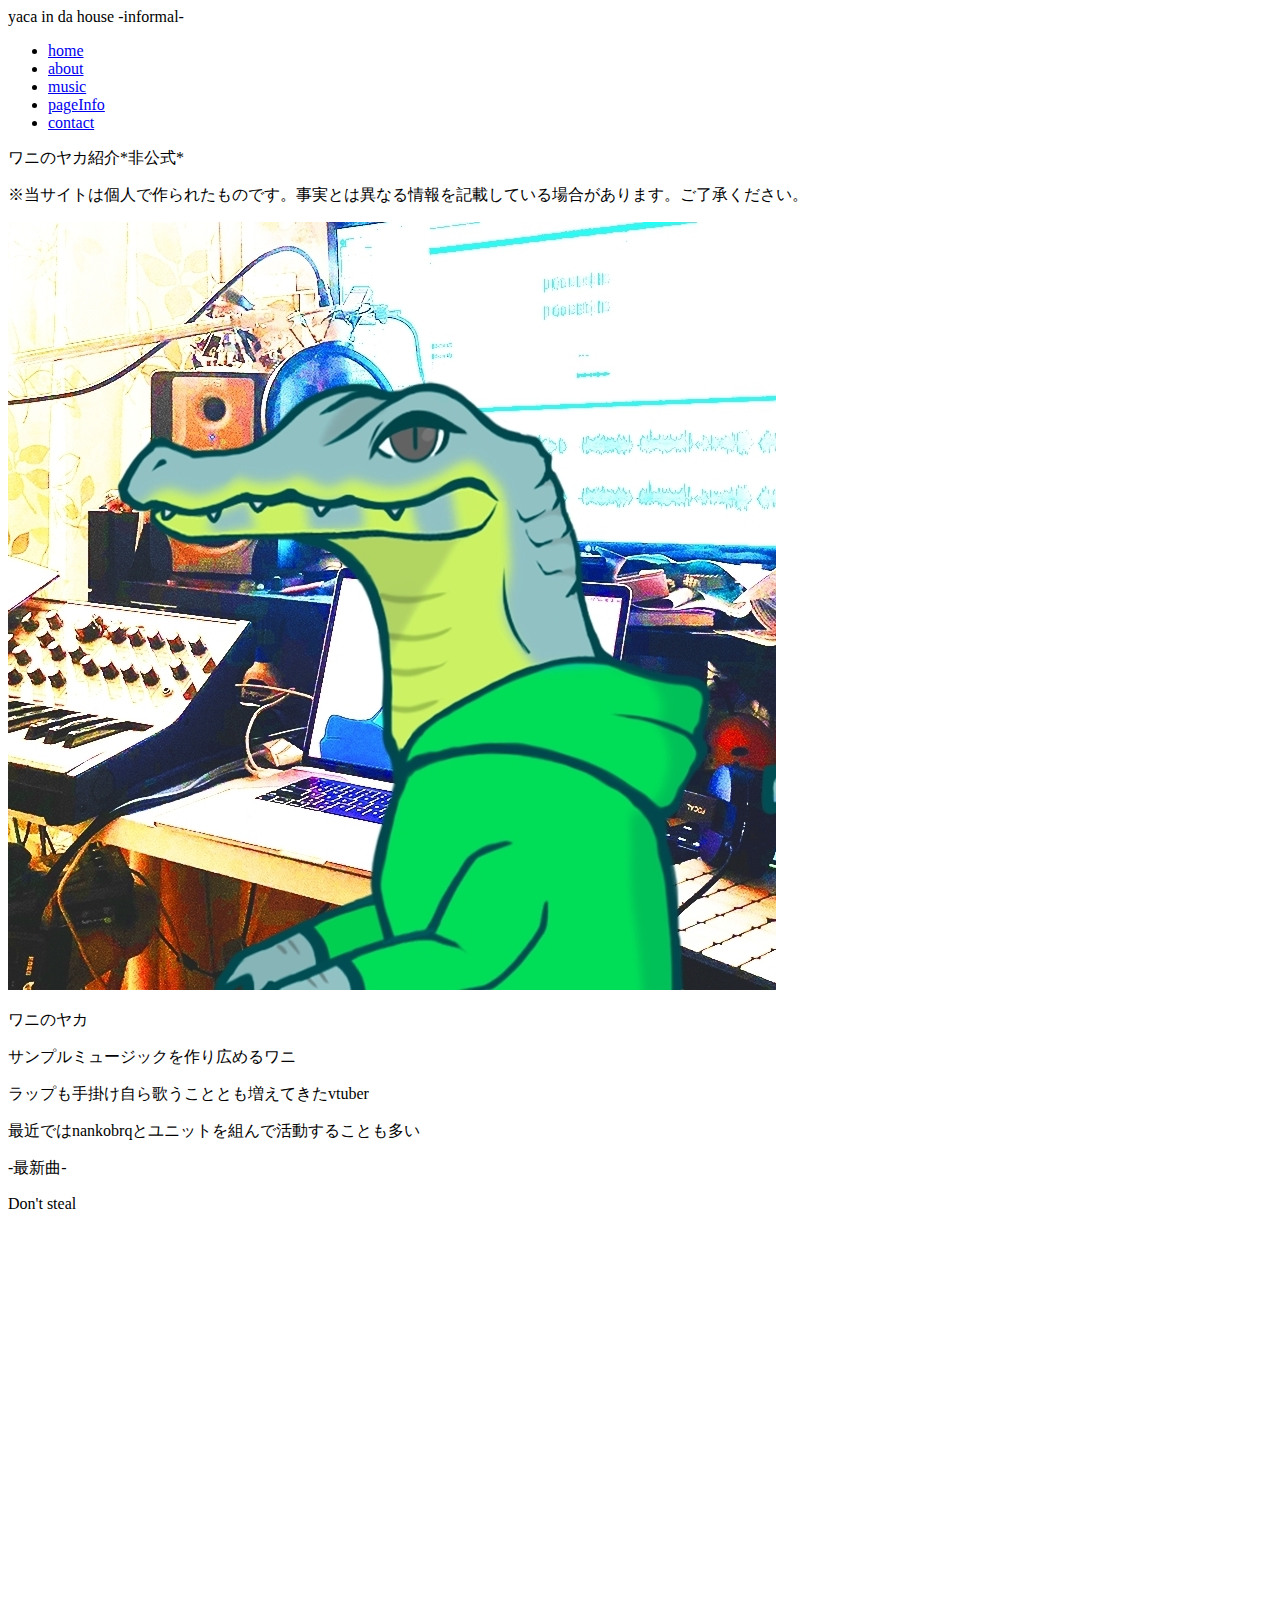
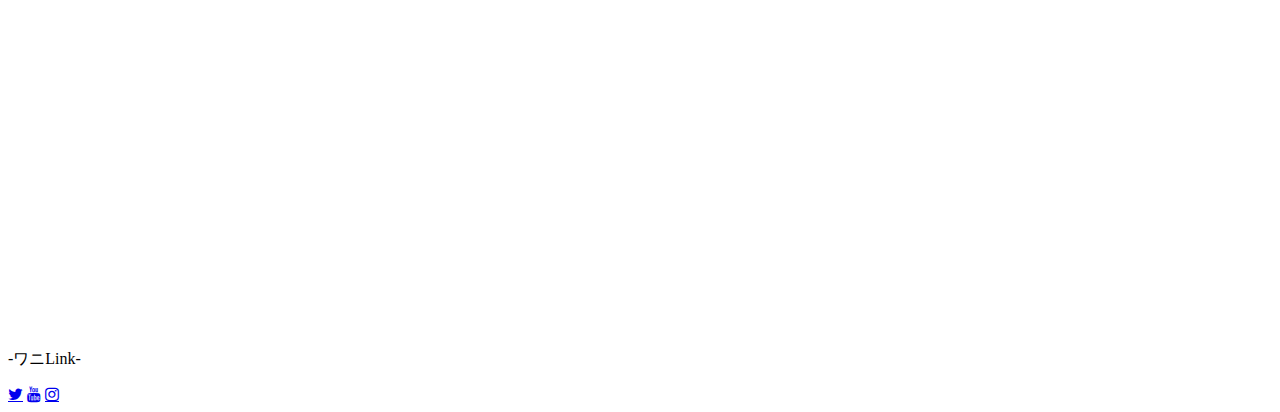
==== index.html @ 5b5155b9 "Rename home.html to index.html" ====
<!DOCTYPE html>

<html>

<head>
  <meta charset="UTF-8">
  <title>yaca in da house **informal site**</title>
  <link rel="stylesheet" href="yaca.css">
  <link rel="stylesheet" href="//maxcdn.bootstrapcdn.com/font-awesome/4.5.0/css/font-awesome.min.css">
  <script src="jquery-3.5.1.min.js"></script>

</head>

<body>
  <div class="header container">
    <div class="header_menu">
      <div class="header_title">yaca in da house -informal-</div>
      <ul class="menu">
        <li><a class="home link" href="/yacaWb/home/yaca.html">home</a></li>
        <li><a class="about link" href="/yacaWb/about/about.php">about</a></li>
        <li><a class="music link" href="/yacaWb/music/music.php">music</a></li>
        <li><a class="page link" href="/yacaWb/pageInfo/pageInfo.php">pageInfo</a></li>
        <li><a class="quesitionFrom link" href="/yacaWb/contact/questionForm.php">contact</a></li>
      </ul>
    </div>
    <p class="site_title">
        ワニのヤカ紹介*非公式*
      </p>
    <p class="alert container">※当サイトは個人で作られたものです。事実とは異なる情報を記載している場合があります。ご了承ください。</p>
  </div>
  <div class="main">
    <div class="yaca_pr scroll-fade">
      <img class="yaca_icon" src="/yacaWb/yacaImg/yaca_icon.jpg">
      <p class="yaca_name container">ワニのヤカ</p>
      <p class="yaca_text container">サンプルミュージックを作り広めるワニ</p>
      <p class="yaca_text container">ラップも手掛け自ら歌うこととも増えてきたvtuber</p>
      <p class="yaca_text container">最近ではnankobrqとユニットを組んで活動することも多い</p>
    </div>

    <div class="least_sing">
      <p class="least_sing_line container title">-最新曲-</p>
      <p class="least_sing_title container">Don't steal</p>
      <div class="youtube_share">
        <iframe width="1000" height="700" src="https://www.youtube.com/embed/iKGhZeHnCLU" frameborder="0" allow="accelerometer; autoplay; clipboard-write; encrypted-media; gyroscope; picture-in-picture" allowfullscreen class="leastMovie"></iframe>
      </div>
    </div>

  </div>

  <script type="module">
    import scrollFade from './scrollFade.js'; $(function () {
      var effect_pos = 300; // 画面下からどの位置でフェードさせるか(px)
      var effect_move = 50; // どのぐらい要素を動かすか(px)
      var effect_time = 800; // エフェクトの時間(ms) 1秒なら1000

      // フェードする前のcssを定義
      $('.scroll-fade').css({
        opacity: 0,
        transform: 'translateY(' + effect_move + 'px)',
        transition: effect_time + 'ms'
      });

      // スクロールまたはロードするたびに実行
      $(window).on('scroll load', function () {
        var scroll_top = $(this).scrollTop();
        var scroll_btm = scroll_top + $(this).height();
        effect_pos = scroll_btm - effect_pos;

        // effect_posがthis_posを超えたとき、エフェクトが発動
        $('.scroll-fade').each(function () {
          var this_pos = $(this).offset().top;
          if (effect_pos > this_pos) {
            $(this).css({
              opacity: 1,
              transform: 'translateY(0)'
            });
          }
        });
      });
    });
  </script>
</body>


<footer>
  <p class="link_messe">-ワニLink-</p>
  <div class="linkbtn">
    <a href="https://twitter.com/c_yaca" class="fa fa-twitter twitter_btn"></a>
    <a href="https://www.youtube.com/channel/UCnp8kxpT6Z978ZEMVFn58nw" class="fa fa-youtube youtube_btn"></a>
    <a href="#" class="fa fa-instagram insta_btn"></a>

  </div>
</footer>

</html>
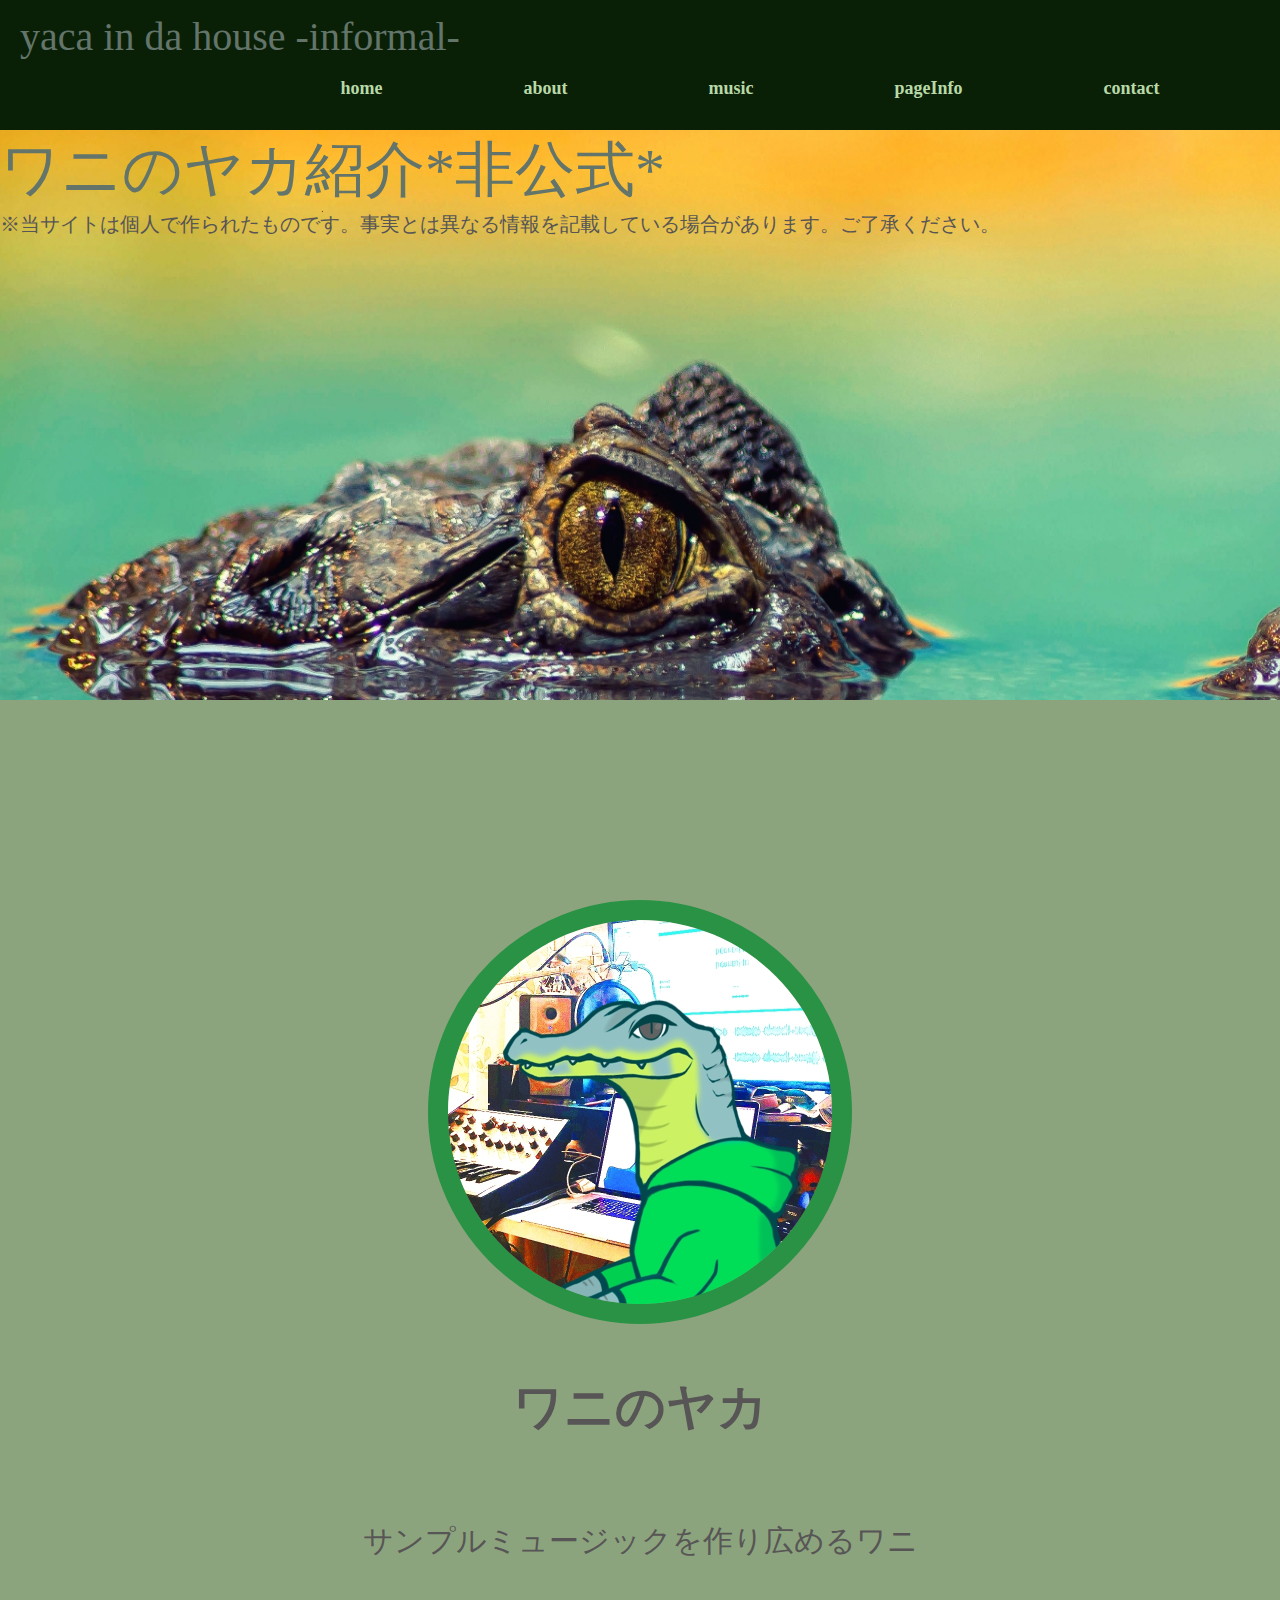
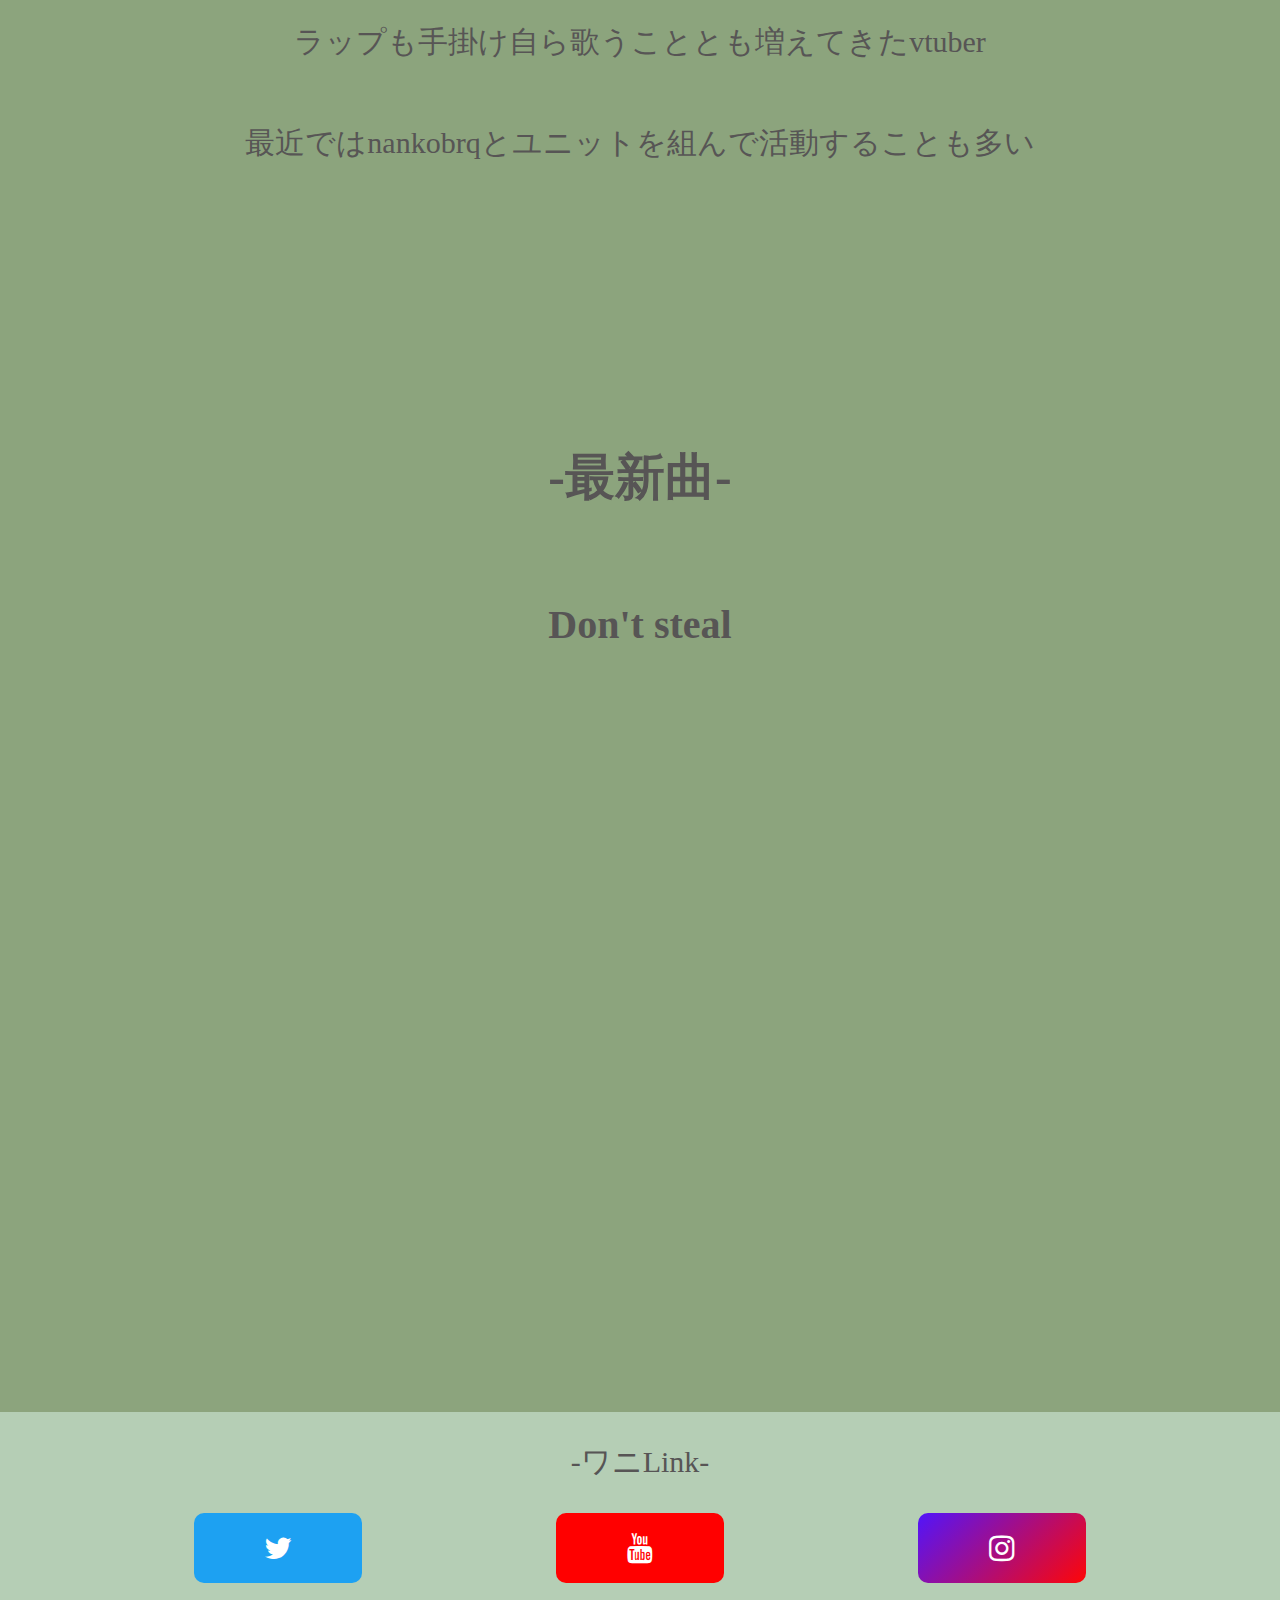
==== commit fbf284f6: "Update index.html" ====
--- a/index.html
+++ b/index.html
@@ -5,7 +5,7 @@
 <head>
   <meta charset="UTF-8">
   <title>yaca in da house **informal site**</title>
-  <link rel="stylesheet" href="yaca.css">
+  <link rel="stylesheet" href="/yacaWb/home/yaca.css">
   <link rel="stylesheet" href="//maxcdn.bootstrapcdn.com/font-awesome/4.5.0/css/font-awesome.min.css">
   <script src="jquery-3.5.1.min.js"></script>
 
--- a/yacaWb/home/yaca.css
+++ b/yacaWb/home/yaca.css
@@ -0,0 +1,184 @@
+a {
+  font-weight: bold;
+  text-decoration: none;
+}
+
+li {
+  list-style: none;
+}
+
+body {
+  margin: 0;
+}
+
+.container {
+   color: #575555;
+   font-family: Bold Italic;
+   font-size: 30px;
+}
+
+.title {
+  font-size: 40px;
+  font-weight: 800;
+}
+
+.top {
+  order: -1;
+  flex: 1 0 100%;
+  text-align: center;
+}
+
+.header {
+  width: 100%;
+}
+
+.header_title{
+  font-family: Bold Italic;
+  color: #63756B;
+  font-size: 40px;
+  padding-left: 20px;
+  padding-top: 1%;
+  flex-basis: 50%;
+  margin: 0;
+}
+
+
+.header_menu {
+  height: 130px;
+  background-color: #0A2006;
+  font-size: 18px;
+}
+
+.menu {
+  display: flex;
+  padding-left: 25%;;
+  justify-content: space-around;
+  flex-basis: 10px;
+}
+
+.menu li {
+  padding-right: 100px;
+  margin: center;
+}
+
+.link {
+  color: #B8D9A7;
+}
+
+.menu li a:hover{
+  background-color: rgba(255, 255, 255, 0.3);
+  color: white;
+}
+
+.header{
+  height: 700px;
+  width: 100%;
+  background-image: url(/yacaWb/yacaImg/yaca_back.jpg);
+  background-size: 100% 700px;
+
+}
+
+.site_title {
+  font-family: Bold Italic;
+  color: #63756B;
+  font-size: 60px;
+  text-align: left;
+  margin: 0;
+}
+
+.alert {
+  margin:0;
+  font-size: 20px;
+}
+
+.main {
+  padding-top: 200px;
+  background-color: #8CA47D;
+}
+
+.yaca_pr {
+  display: flex;
+  flex-direction: column;
+  justify-content: space-around;
+  align-items: center;
+}
+
+
+.yaca_icon {
+  border-radius: 50%;
+  border: 20px solid #2A9245;
+  width: 30%;
+}
+
+.yaca_name {
+  font-size: 50px;
+  font-weight: bold;
+}
+
+.yaca_text{
+  font-size: 30px;
+}
+
+.least_sing {
+  padding-top: 200px;
+  display: flex;
+  flex-direction: column;
+  justify-content: space-around;
+  align-items: center;
+}
+
+.least_sing_line {
+  font-size: 50px;
+}
+
+.least_sing_title {
+  font-size: 40px;
+  font-weight: bold;
+}
+
+.leastMovie {
+  padding-bottom: 20px;
+  border-radius: 8px;
+}
+
+
+footer {
+  background-color: #B5CEB5;
+  display: flex;
+  flex-direction: column;
+}
+
+.link_messe {
+  width: 100%;
+  font-size: 30px;
+  color: #575555;
+  font-family: Bold Italic;
+  text-align: center;
+}
+
+.linkbtn {
+  display: flex;
+  justify-content: space-evenly;
+  padding-bottom: 50px;
+  text-align: center;
+}
+
+.linkbtn a {
+  border-radius: 10px;
+  padding: 20px 20px;
+  color: white;
+  font-size: 30px;
+  width: 10%;
+}
+
+.insta_btn {
+  background: linear-gradient(135deg, #5115FB,#FF0606);
+}
+
+.twitter_btn {
+  background-color: #1da1f2;
+}
+
+.youtube_btn {
+  background-color: #ff0000;
+}
